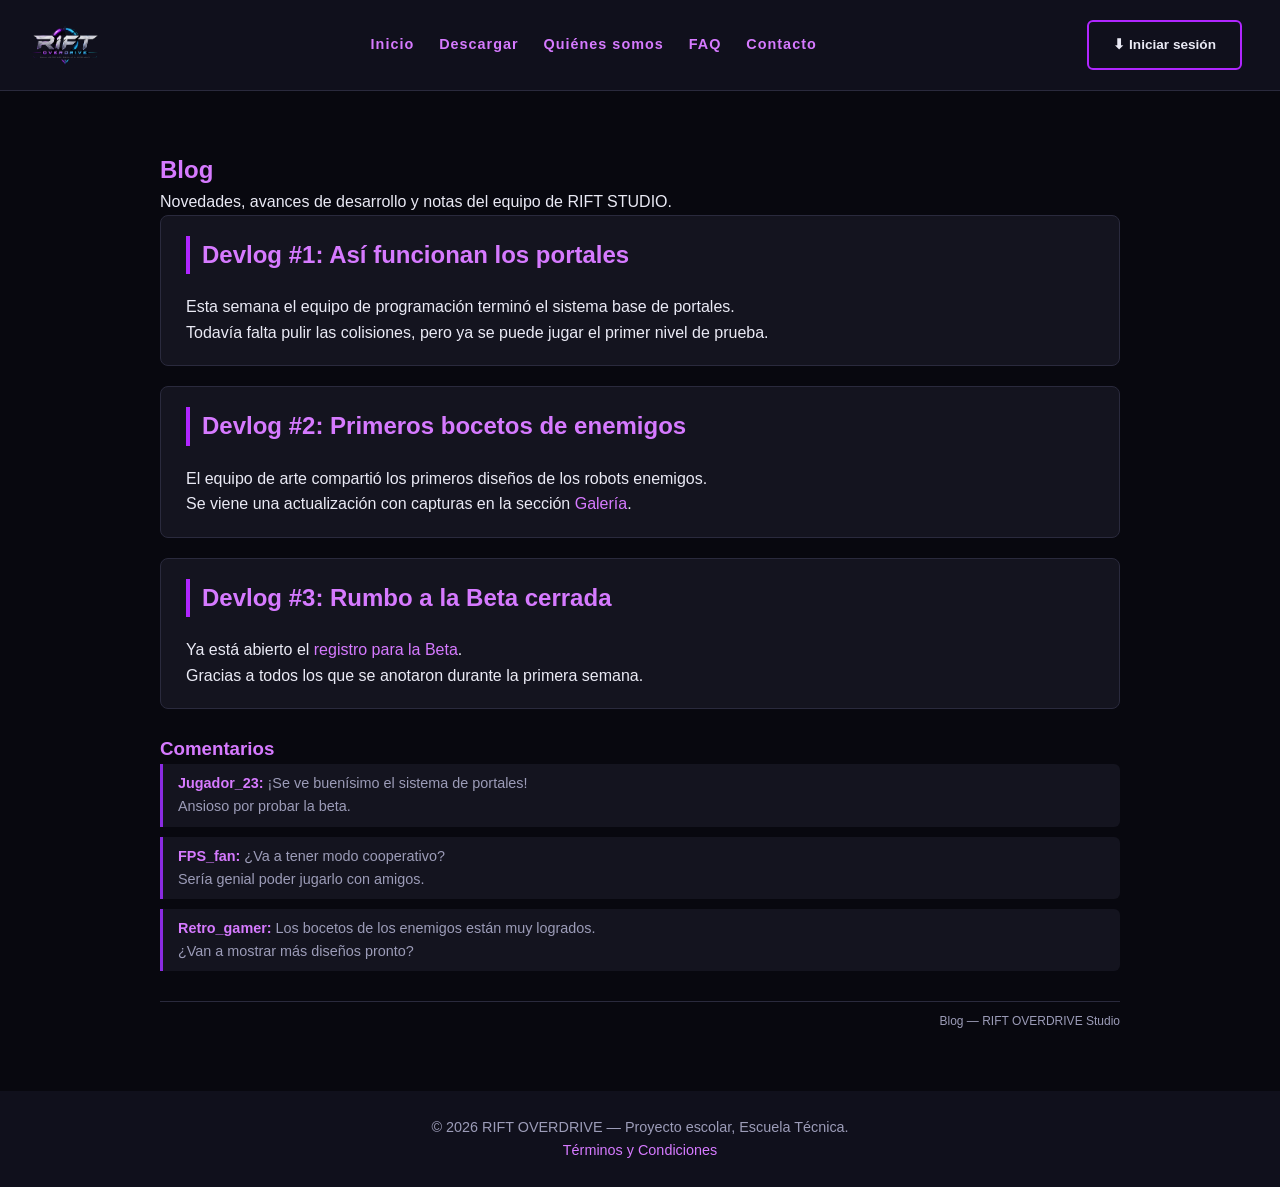
==== blog.html @ 428cf951 "Primer Commit" ====
<!DOCTYPE html>
<html lang="es">
<head>
  <meta charset="UTF-8">
  <meta name="viewport" content="width=device-width, initial-scale=1.0">
  <title>Blog — RIFT OVERDRIVE</title>
  <link rel="stylesheet" href="RIFT-OVERDRIVE.css">
</head>
<body>

  <a href="#contenido-principal" class="skip-link">Saltar al contenido principal</a>

  <header class="header">
    <img src="img/logo-header.png" alt="Logo de RIFT OVERDRIVE" class="logo" width="70" height="42">
    <nav class="nav">
      <a href="RIFT-OVERDRIVE.html">Inicio</a>
      <a href="descarga.html">Descargar</a>
      <a href="quienes-somos.html">Quiénes somos</a>
      <a href="preguntas.html">FAQ</a>
      <a href="contacto.html">Contacto</a>
    </nav>
    <a href="login.html" class="boton boton-header">⬇ Iniciar sesión</a>
  </header>

  <main id="contenido-principal">
  <section class="seccion">
    <h1>Blog</h1>
    <p>Novedades, avances de desarrollo y notas del equipo de RIFT STUDIO.</p>

    <article class="entrada-blog">
      <h2>Devlog #1: Así funcionan los portales</h2>
      <p>
        Esta semana el equipo de programación terminó el sistema base de
        portales.<br>
        Todavía falta pulir las colisiones, pero ya se puede jugar el primer
        nivel de prueba.
      </p>
    </article>

    <article class="entrada-blog">
      <h2>Devlog #2: Primeros bocetos de enemigos</h2>
      <p>
        El equipo de arte compartió los primeros diseños de los robots
        enemigos.<br>
        Se viene una actualización con capturas en la sección
        <a href="galeria.html">Galería</a>.
      </p>
    </article>

    <article class="entrada-blog">
      <h2>Devlog #3: Rumbo a la Beta cerrada</h2>
      <p>
        Ya está abierto el <a href="RIFT-OVERDRIVE.html#registro">registro
        para la Beta</a>.<br>
        Gracias a todos los que se anotaron durante la primera semana.
      </p>
    </article>

    <section class="comentarios">
      <h3>Comentarios</h3>

      <div class="comentario">
        <p>
          <strong>Jugador_23:</strong> ¡Se ve buenísimo el sistema de portales!<br>
          Ansioso por probar la beta.
        </p>
      </div>

      <div class="comentario">
        <p>
          <strong>FPS_fan:</strong> ¿Va a tener modo cooperativo?<br>
          Sería genial poder jugarlo con amigos.
        </p>
      </div>

      <div class="comentario">
        <p>
          <strong>Retro_gamer:</strong> Los bocetos de los enemigos están muy
          logrados.<br>
          ¿Van a mostrar más diseños pronto?
        </p>
      </div>
    </section>

    <hr>
    <footer class="footer-seccion">
      <p>Blog — RIFT OVERDRIVE Studio</p>
    </footer>
  </section>
  </main>

  <footer class="footer">
    <p>&copy; 2026 RIFT OVERDRIVE — Proyecto escolar, Escuela Técnica.</p>
    <p><a href="terminos.html">Términos y Condiciones</a></p>
  </footer>

</body>
</html>
---- RIFT-OVERDRIVE.css ----
/* ===================== VARIABLES DE COLOR ===================== */
:root {
  --fondo: #08080f;
  --fondo-seccion: #10101c;
  --fondo-tarjeta: #14141f;
  --violeta: #8a2be2;
  --neon: #b026ff;
  --neon-claro: #d67aff;
  --azul: #2a8fff;
  --texto: #eaeaf5;
  --texto-suave: #9c9cb8;
  --borde: #2a2a3d;
}

/* ===================== RESET BÁSICO ===================== */
* {
  margin: 0;
  padding: 0;
  box-sizing: border-box;
}

body {
  background-color: var(--fondo);
  color: var(--texto);
  font-family: "Segoe UI", Arial, sans-serif;
  line-height: 1.6;
}

h1, h2, h3 {
  color: var(--neon-claro);
}

a {
  color: var(--neon-claro);
  text-decoration: none;
}

/* ===================== ACCESIBILIDAD: SALTAR AL CONTENIDO ===================== */
.skip-link {
  position: absolute;
  top: -60px;
  left: 10px;
  background-color: var(--neon);
  color: #fff;
  padding: 10px 18px;
  border-radius: 6px;
  font-weight: bold;
  z-index: 100;
  transition: top 0.2s;
}

.skip-link:focus {
  top: 10px;
}

/* ===================== ENCABEZADO ===================== */
.header {
  display: flex;
  align-items: center;
  justify-content: space-between;
  padding: 15px 30px;
  background-color: var(--fondo-seccion);
  border-bottom: 1px solid var(--borde);
  flex-wrap: wrap;
  gap: 15px;
}

.logo {
  height: 42px;
}

.nav {
  display: flex;
  align-items: center;
  gap: 25px;
}

.nav a {
  font-weight: bold;
  letter-spacing: 1px;
  font-size: 0.9rem;
  transition: color 0.2s;
}

.nav a:hover {
  color: #fff;
  text-shadow: 0 0 10px var(--neon);
}

/* Menú desplegable de Descargar */
.dropdown {
  position: relative;
}

.dropdown-menu {
  display: none;
  position: absolute;
  top: 130%;
  left: 0;
  background-color: var(--fondo-tarjeta);
  border: 1px solid var(--borde);
  border-radius: 6px;
  overflow: hidden;
  min-width: 120px;
  z-index: 10;
}

.dropdown-menu a {
  display: block;
  padding: 10px 16px;
  font-size: 0.85rem;
}

.dropdown-menu a:hover {
  background-color: var(--fondo-seccion);
}

.dropdown:hover .dropdown-menu,
.dropdown:focus-within .dropdown-menu {
  display: block;
}

.boton-header {
  border: 1px solid var(--borde);
  border-radius: 6px;
  padding: 10px 18px;
  font-size: 0.85rem;
  font-weight: bold;
}

.boton-header:hover {
  border-color: var(--neon);
  box-shadow: 0 0 10px var(--neon);
}

/* ===================== HERO / INICIO ===================== */
.hero {
  position: relative;
  overflow: hidden;
}

.hero-img {
  width: 100%;
  height: 70vh;
  object-fit: cover;
  filter: brightness(0.55);
}

.hero-texto {
  position: absolute;
  top: 50%;
  left: 40px;
  transform: translateY(-50%);
  max-width: 500px;
}

.titulo-juego {
  display: flex;
  flex-direction: column;
  line-height: 0.9;
  margin-bottom: 15px;
}

.titulo-juego .linea1 {
  font-size: 4rem;
  font-weight: 900;
  color: #fff;
  letter-spacing: 4px;
}

.titulo-juego .linea2 {
  font-size: 3rem;
  font-weight: 900;
  color: var(--neon-claro);
  letter-spacing: 6px;
  text-shadow: 0 0 15px var(--neon);
}

.tagline {
  color: var(--texto-suave);
  letter-spacing: 1px;
  margin-bottom: 25px;
}

.hero-logo {
  max-width: 480px;
  width: 100%;
  height: auto;
  display: block;
  margin-bottom: 20px;
}

.boton-play {
  display: inline-block;
  padding: 14px 28px;
  background-color: var(--violeta);
  color: #fff;
  font-weight: bold;
  border-radius: 6px;
  transition: 0.2s;
}

.boton-play:hover {
  box-shadow: 0 0 20px var(--neon);
}

/* ===================== HERO / CARRUSEL ESTILO STEAM ===================== */
.hero-media {
  position: relative;
}

.hero-flecha {
  position: absolute;
  top: 50%;
  transform: translateY(-50%);
  z-index: 5;
  width: 44px;
  height: 44px;
  border: none;
  border-radius: 50%;
  background-color: rgba(0, 0, 0, 0.5);
  color: #fff;
  font-size: 1.8rem;
  line-height: 1;
  cursor: pointer;
  transition: 0.2s;
}

.hero-flecha:hover {
  background-color: var(--violeta);
  box-shadow: 0 0 12px var(--neon);
}

.hero-flecha-izq {
  left: 20px;
}

.hero-flecha-der {
  right: 20px;
}

.hero-miniaturas {
  position: absolute;
  bottom: 20px;
  left: 50%;
  transform: translateX(-50%);
  display: flex;
  gap: 10px;
  z-index: 5;
}

.miniatura {
  width: 70px;
  height: 40px;
  padding: 0;
  border: 2px solid rgba(255, 255, 255, 0.35);
  border-radius: 4px;
  overflow: hidden;
  cursor: pointer;
  background: none;
  transition: 0.2s;
}

.miniatura img {
  width: 100%;
  height: 100%;
  object-fit: cover;
  display: block;
  filter: brightness(0.7);
  transition: 0.2s;
}

.miniatura:hover {
  border-color: var(--neon-claro);
}

.miniatura:hover img {
  filter: brightness(1);
}

.miniatura.activa {
  border-color: var(--neon-claro);
  box-shadow: 0 0 10px var(--neon);
}

.miniatura.activa img {
  filter: brightness(1);
}

/* ===================== BOTONES GENÉRICOS ===================== */
.boton {
  display: inline-block;
  padding: 12px 24px;
  border: 2px solid var(--neon);
  border-radius: 6px;
  color: var(--texto);
  font-weight: bold;
  transition: 0.2s;
  margin: 5px 8px 5px 0;
}

.boton:hover {
  background-color: var(--neon);
  color: #fff;
  box-shadow: 0 0 15px var(--neon);
}

/* ===================== SECCIONES GENERALES ===================== */
.seccion {
  max-width: 1000px;
  margin: 0 auto;
  padding: 60px 20px;
}

.seccion h2 {
  margin-bottom: 20px;
  border-left: 4px solid var(--neon);
  padding-left: 12px;
}

.titulo-centrado {
  text-align: center;
  border-left: none !important;
  padding-left: 0 !important;
}

/* ===================== HISTORIA + DESCRIPCIÓN (2 COLUMNAS) ===================== */
.dos-columnas {
  display: flex;
  gap: 30px;
  flex-wrap: wrap;
}

.columna {
  flex: 1;
  min-width: 280px;
  background-color: var(--fondo-tarjeta);
  border: 1px solid var(--borde);
  border-radius: 10px;
  padding: 25px;
}

.img-columna {
  width: 100%;
  border-radius: 8px;
  margin-bottom: 15px;
}

/* ===================== GALERÍA ===================== */
.galeria {
  display: grid;
  grid-template-columns: repeat(auto-fit, minmax(220px, 1fr));
  gap: 15px;
  margin-top: 20px;
}

.galeria img {
  width: 100%;
  border-radius: 8px;
  border: 1px solid var(--borde);
}

/* ===================== REQUISITOS ===================== */
.requisitos-grid {
  display: flex;
  gap: 30px;
  flex-wrap: wrap;
  margin-top: 25px;
  justify-content: center;
}

.req-columna {
  flex: 1;
  min-width: 260px;
  max-width: 400px;
  background-color: var(--fondo-tarjeta);
  border-radius: 10px;
  padding: 20px;
  border: 1px solid var(--borde);
  border-top: 3px solid var(--azul);
}

.req-recomendados {
  border-top-color: var(--violeta);
}

.req-columna h3 {
  margin-bottom: 12px;
}

.req-minimos h3 { color: var(--azul); }
.req-recomendados h3 { color: var(--neon-claro); }

.req-columna ul {
  list-style: none;
}

.req-columna li {
  padding: 4px 0;
  color: var(--texto-suave);
  font-size: 0.9rem;
}

/* ===================== DESCARGA ===================== */
.descarga-seccion {
  display: flex;
  align-items: center;
  gap: 40px;
  flex-wrap: wrap;
}

.descarga-info {
  flex: 1;
  min-width: 280px;
}

.descarga-info p {
  color: var(--texto-suave);
  margin-bottom: 25px;
}

.botones-descarga-grande {
  display: flex;
  flex-direction: column;
  gap: 15px;
  max-width: 320px;
}

.boton-descarga {
  display: flex;
  justify-content: space-between;
  align-items: center;
  padding: 16px 20px;
  border-radius: 8px;
  font-weight: bold;
  color: #fff;
  transition: 0.2s;
}

.boton-descarga.windows {
  background-color: rgba(42, 143, 255, 0.15);
  border: 1px solid var(--azul);
}

.boton-descarga.linux {
  background-color: rgba(138, 43, 226, 0.15);
  border: 1px solid var(--violeta);
}

.boton-descarga:hover {
  filter: brightness(1.3);
}

.descarga-img {
  flex: 1;
  min-width: 280px;
  max-width: 480px;
  width: 100%;
  border-radius: 10px;
}

/* ===================== PASOS DE DESCARGA ===================== */
.pasos-descarga {
  max-width: 1000px;
  margin: 0 auto 60px;
  padding: 30px 20px;
  background-color: var(--fondo-tarjeta);
  border-radius: 10px;
  border: 1px solid var(--borde);
}

.pasos-descarga h3 {
  text-align: center;
  margin-bottom: 25px;
}

.pasos {
  display: flex;
  align-items: center;
  justify-content: center;
  gap: 15px;
  flex-wrap: wrap;
}

.paso {
  display: flex;
  align-items: center;
  gap: 12px;
  max-width: 250px;
}

.paso-num {
  display: flex;
  align-items: center;
  justify-content: center;
  min-width: 34px;
  height: 34px;
  border-radius: 50%;
  background-color: var(--violeta);
  color: #fff;
  font-weight: bold;
}

.paso p {
  color: var(--texto-suave);
  font-size: 0.85rem;
}

.flecha {
  color: var(--texto-suave);
  font-size: 1.5rem;
}

/* ===================== FORMULARIO (REGISTRO BETA) ===================== */
.formulario {
  max-width: 500px;
  margin-top: 25px;
  display: flex;
  flex-direction: column;
  gap: 18px;
}

.campo {
  display: flex;
  flex-direction: column;
  gap: 6px;
  border: none;
}

.campo label,
.campo legend {
  font-weight: bold;
  color: var(--texto-suave);
}

.campo input[type="text"],
.campo input[type="email"],
.campo input[type="date"],
.campo select,
.campo textarea {
  background-color: var(--fondo-tarjeta);
  border: 1px solid var(--borde);
  border-radius: 6px;
  padding: 10px;
  color: var(--texto);
  font-family: inherit;
}

.campo input:focus,
.campo select:focus,
.campo textarea:focus {
  outline: none;
  border-color: var(--neon);
  box-shadow: 0 0 8px var(--neon);
}

.campo input:invalid:not(:placeholder-shown) {
  border-color: #ff4d6d;
}

.campo small {
  color: var(--texto-suave);
  font-size: 0.8rem;
}

fieldset.campo label {
  font-weight: normal;
  display: inline-flex;
  align-items: center;
  gap: 6px;
  margin-right: 15px;
  color: var(--texto);
}

.campo.checkbox {
  flex-direction: row;
  align-items: center;
  gap: 10px;
}

.campo.checkbox label {
  font-weight: normal;
  color: var(--texto);
}

.botones-form {
  display: flex;
  gap: 15px;
  margin-top: 10px;
}

.botones-form button {
  padding: 12px 24px;
  border: 2px solid var(--neon);
  border-radius: 6px;
  background-color: transparent;
  color: var(--texto);
  font-weight: bold;
  cursor: pointer;
  transition: 0.2s;
}

.botones-form button:hover {
  background-color: var(--neon);
  color: #fff;
  box-shadow: 0 0 15px var(--neon);
}

.botones-form button[type="reset"] {
  border-color: var(--texto-suave);
}

.botones-form button[type="reset"]:hover {
  background-color: var(--texto-suave);
  box-shadow: none;
}

/* ===================== FRANJA INTEGRANTES / ESTUDIO ===================== */
.franja-integrantes {
  display: flex;
  align-items: center;
  justify-content: space-between;
  flex-wrap: wrap;
  gap: 25px;
  padding: 25px 30px;
  background-color: var(--fondo-seccion);
  border-top: 1px solid var(--borde);
  border-bottom: 1px solid var(--borde);
}

.integrantes-titulo {
  font-weight: bold;
  color: var(--neon-claro);
  min-width: 130px;
}

.integrantes-lista {
  display: flex;
  gap: 25px;
  flex-wrap: wrap;
}

.integrante {
  display: flex;
  align-items: center;
  gap: 10px;
}

.integrante img {
  width: 42px;
  height: 42px;
  border-radius: 50%;
  object-fit: cover;
  border: 2px solid var(--violeta);
}

.integrante p {
  font-size: 0.8rem;
  line-height: 1.2;
}

.integrante span {
  display: block;
  font-size: 0.7rem;
  color: var(--texto-suave);
}

.estudio {
  display: flex;
  align-items: center;
  gap: 15px;
}

.estudio img {
  height: 32px;
}

.redes {
  display: flex;
  gap: 12px;
  font-size: 1.1rem;
}

/* ===================== CONTROLES (PRE) ===================== */
.controles {
  background-color: var(--fondo-tarjeta);
  border: 1px solid var(--borde);
  border-left: 3px solid var(--neon);
  border-radius: 6px;
  padding: 15px 20px;
  color: var(--neon-claro);
  font-family: "Courier New", monospace;
  font-size: 0.9rem;
  overflow-x: auto;
  margin: 15px 0;
}

code {
  background-color: var(--fondo-tarjeta);
  padding: 2px 6px;
  border-radius: 4px;
  font-family: "Courier New", monospace;
  color: var(--neon-claro);
}

/* ===================== CURSO ===================== */
.modulo {
  background-color: var(--fondo-tarjeta);
  border: 1px solid var(--borde);
  border-radius: 8px;
  padding: 20px 25px;
  margin-bottom: 20px;
}

.modulo h3 {
  border-left: none;
  margin-bottom: 10px;
}

.modulo h4 {
  color: var(--texto);
  margin: 12px 0 4px;
}

.modulo h5 {
  color: var(--texto-suave);
  margin: 8px 0 4px;
  font-size: 0.9rem;
}

.modulo p {
  color: var(--texto-suave);
  font-size: 0.9rem;
}

/* ===================== BLOG ===================== */
.entrada-blog {
  background-color: var(--fondo-tarjeta);
  border: 1px solid var(--borde);
  border-radius: 8px;
  padding: 20px 25px;
  margin-bottom: 20px;
}

.entrada-blog h3 {
  border-left: none;
  margin-bottom: 8px;
}

.comentarios {
  margin-top: 25px;
}

.comentarios h4 {
  color: var(--texto);
  margin-bottom: 12px;
}

.comentario {
  border-left: 3px solid var(--violeta);
  padding: 8px 15px;
  margin-bottom: 10px;
  background-color: var(--fondo-tarjeta);
  border-radius: 0 6px 6px 0;
  font-size: 0.9rem;
  color: var(--texto-suave);
}

.comentario strong {
  color: var(--neon-claro);
}

/* ===================== PIE DE CADA SECCIÓN ===================== */
.seccion hr {
  border: none;
  border-top: 1px solid var(--borde);
  margin-top: 30px;
}

.footer-seccion {
  text-align: right;
  padding-top: 10px;
  font-size: 0.75rem;
  color: var(--texto-suave);
}

/* ===================== LOGIN ===================== */
.login-seccion {
  display: flex;
  justify-content: center;
  padding-top: 80px;
  padding-bottom: 80px;
}

.login-caja {
  width: 100%;
  max-width: 380px;
  background-color: var(--fondo-tarjeta);
  border: 1px solid var(--borde);
  border-radius: 10px;
  padding: 35px 30px;
  text-align: center;
}

.login-caja h2 {
  border-left: none;
  padding-left: 0;
  margin-bottom: 10px;
}

.login-caja > p {
  color: var(--texto-suave);
  margin-bottom: 25px;
  font-size: 0.9rem;
}

.login-caja .formulario {
  text-align: left;
  margin-top: 0;
}

.login-caja .botones-form {
  justify-content: center;
}

.login-caja .botones-form button {
  width: 100%;
}

.login-alt {
  margin-top: 20px;
  font-size: 0.85rem;
  color: var(--texto-suave);
}

.volver-inicio {
  text-align: center;
  margin: 20px 0 40px;
}

/* ===================== PIE DE PÁGINA ===================== */
.footer {
  text-align: center;
  padding: 25px;
  background-color: var(--fondo-seccion);
  color: var(--texto-suave);
  font-size: 0.9rem;
}

/* ===================== ACCESIBILIDAD: H1 OCULTO VISUALMENTE ===================== */
.visualmente-oculto {
  position: absolute;
  width: 1px;
  height: 1px;
  overflow: hidden;
  clip: rect(0, 0, 0, 0);
  white-space: nowrap;
}
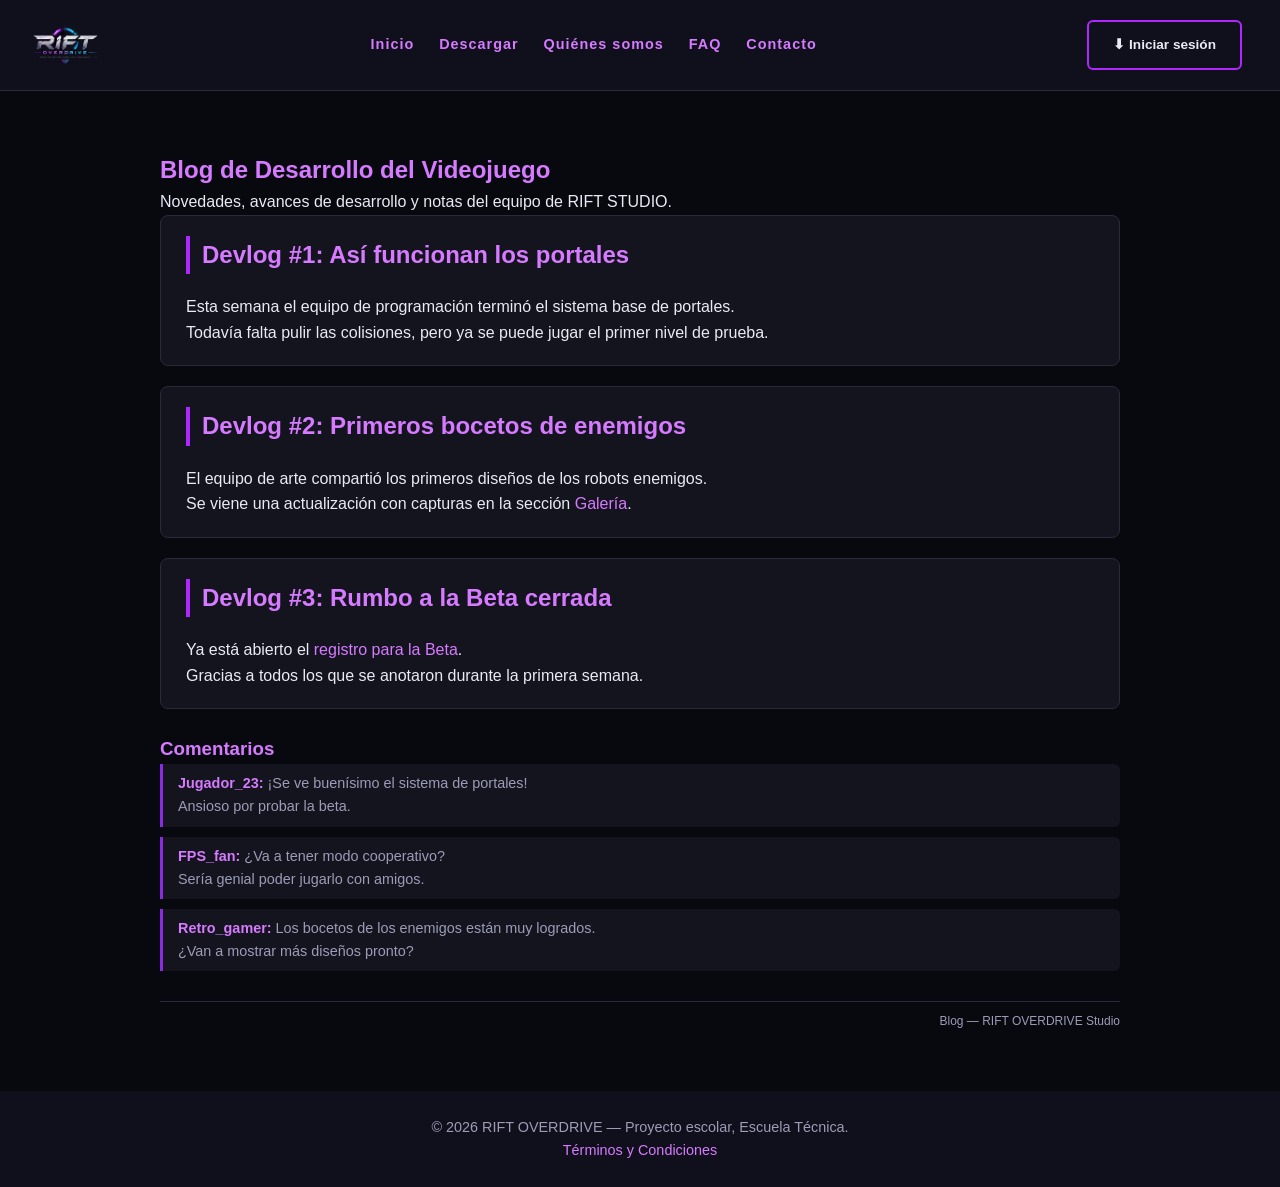
==== commit 40192497: "nuevos cambios en la web" ====
--- a/blog.html
+++ b/blog.html
@@ -3,7 +3,8 @@
 <head>
   <meta charset="UTF-8">
   <meta name="viewport" content="width=device-width, initial-scale=1.0">
-  <title>Blog — RIFT OVERDRIVE</title>
+  <title>Devlog y Novedades del Desarrollo — RIFT OVERDRIVE</title>
+  <meta name="description" content="Seguí las novedades y avances del desarrollo de RIFT OVERDRIVE, semana a semana.">
   <link rel="stylesheet" href="RIFT-OVERDRIVE.css">
 </head>
 <body>
@@ -13,7 +14,7 @@
   <header class="header">
     <img src="img/logo-header.png" alt="Logo de RIFT OVERDRIVE" class="logo" width="70" height="42">
     <nav class="nav">
-      <a href="RIFT-OVERDRIVE.html">Inicio</a>
+      <a href="index.html">Inicio</a>
       <a href="descarga.html">Descargar</a>
       <a href="quienes-somos.html">Quiénes somos</a>
       <a href="preguntas.html">FAQ</a>
@@ -24,7 +25,7 @@
 
   <main id="contenido-principal">
   <section class="seccion">
-    <h1>Blog</h1>
+    <h1>Blog de Desarrollo del Videojuego</h1>
     <p>Novedades, avances de desarrollo y notas del equipo de RIFT STUDIO.</p>
 
     <article class="entrada-blog">
@@ -50,7 +51,7 @@
     <article class="entrada-blog">
       <h2>Devlog #3: Rumbo a la Beta cerrada</h2>
       <p>
-        Ya está abierto el <a href="RIFT-OVERDRIVE.html#registro">registro
+        Ya está abierto el <a href="index.html#registro">registro
         para la Beta</a>.<br>
         Gracias a todos los que se anotaron durante la primera semana.
       </p>
